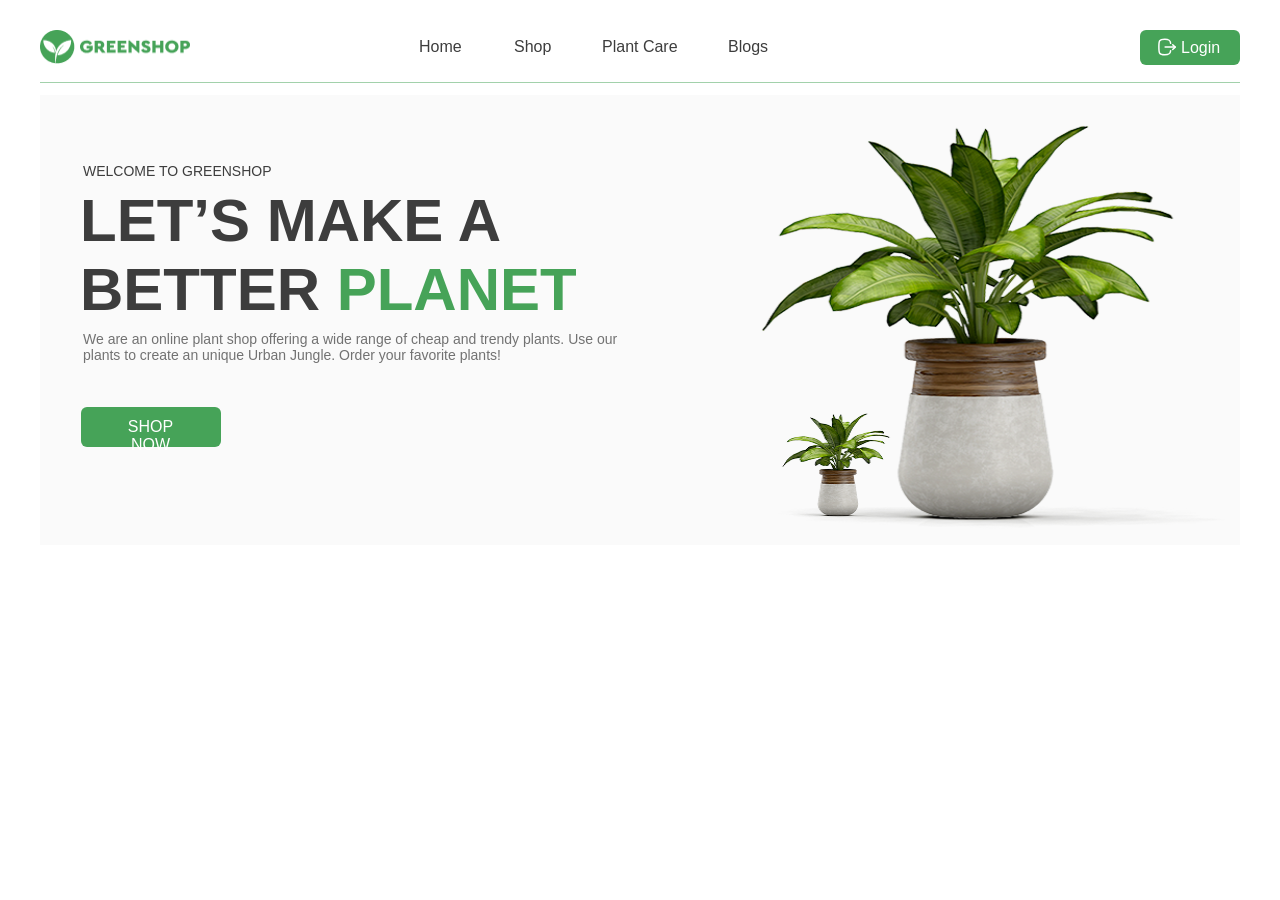
==== lesson06/index.html @ e9ef481f "/lesson05" ====
<!DOCTYPE html>
<html lang="en">

<head>
    <meta charset="UTF-8">
    <meta name="viewport" content="width=device-width, initial-scale=1.0">
    <link rel="stylesheet" href="css/style.css">
    <title>Menu-banner</title>
</head>

<body class="body">
    <div class="wrapper">
        <header class="header-menu">
            <a href="#" class="upper-logo">
                <img src="img/Group (1).png" alt="">
            </a>
            <ul class="links-to-pages">
                <li class="link-home"><a href="#">Home</a></li>
                <li class="link-shop"><a href="#">Shop</a></li>
                <li class="link-plant-care"><a href="#">Plant Care</a></li>
                <li class="link-blogs"><a href="#">Blogs</a></li>
            </ul>
            <button class="button-login" type="button"> <svg xmlns="http://www.w3.org/2000/svg" width="20" height="20"
                    viewBox="0 0 20 20" fill="none">
                    <path d="M18.1592 10.1006H8.125" stroke="white" stroke-width="1.5" stroke-linecap="round"
                        stroke-linejoin="round" />
                    <path d="M15.7203 7.67059L18.1603 10.1006L15.7203 12.5306" stroke="white" stroke-width="1.5"
                        stroke-linecap="round" stroke-linejoin="round" />
                    <path
                        d="M13.6332 6.35826C13.3582 3.37493 12.2415 2.2916 7.79985 2.2916C1.88234 2.2916 1.88234 4.2166 1.88234 9.99993C1.88234 15.7833 1.88234 17.7083 7.79985 17.7083C12.2415 17.7083 13.3582 16.6249 13.6332 13.6416"
                        stroke="white" stroke-width="1.5" stroke-linecap="round" stroke-linejoin="round" />
                </svg>Login
            </button>
        </header>
        <main class="main-banner">
            <section>
                <div class="first-banner-text">
                    <h2>welcome to greenshop</h2>
                </div>
                <div class="second-banner-text">
                    <h1 class="text-h1">let’s make a better <span>Planet</span></h1>
                </div>
                <div class="banner-img"> <img src="img/Group 34.png" alt=""></div>
                <p class="banner-paragraph">We are an online plant shop offering a wide range of cheap and trendy
                    plants. Use our plants to
                    create an unique Urban Jungle. Order your favorite plants!</p>
                <button class="button-to-shop" type="button"><span>shop now</span></button>
            </section>
        </main>
    </div>
</body>

</html>
---- lesson06/css/style.css ----
* {
    margin: 0;
    box-sizing: border-box;
}

.body {
    margin-top: 30px;
    font-family: Tahoma, sans-serif;
    font-style: normal;
    font-weight: normal;
    font-size: 16px;
}

.wrapper {
    width: 1200px;
    margin: 0 auto;
}

.header-menu {
    width: 1200px;
    height: 53px;
    margin-bottom: 12px;
    display: inline-flex;
}

header {
    border-bottom: 0.3px solid #46A35880;
}

.upper-logo img {
    width: 150px;
    height: 34.3px;
    margin: 0;
    margin-right: 229px;
}

.links-to-pages {
    width: 354px;
    height: 45px;
    padding: 0px;
    margin: 0px;
    display: inline-flex;
    margin-top: 8px;
    list-style: none;
}

a {
    text-decoration: none;
    height: 20px;
    color: #3D3D3D;
}

.link-home {
    width: 48px;
}

.link-shop {
    width: 41px;
    margin-left: 47px;
}

.link-plant-care {
    width: 90px;
    margin-left: 47px;
}

.link-blogs {
    width: 45px;
    margin-left: 36px;
}

.button-login svg {
    margin-top: 7px;
    margin-bottom: 8px;
    margin-left: 17px;
    margin-right: 4px;
}

.button-login {
    margin: 0px;
    padding: 0px;
    width: 100px;
    height: 35px;
    margin-left: 367px;
    background-color: #46A358;
    border-radius: 6px;
    border: none;
    font-size: 16px;
    font-family: Tahoma, sans-serif;
    display: flex;
    align-items: center;
    justify-content: flex-start;
    color: #FFFFFF;
}

.main-banner {
    width: 1200px;
    height: 450px;
    background-color: #F5F5F580;
    margin-bottom: 52px;
    display: inline-block;
}

.first-banner-text h2 {
    width: 205px;
    height: 16px;
    font-size: 14px;
    font-family: Tahoma, sans-serif;
    margin-top: 68px;
    margin-left: 43px;
    padding: 0px;
    font-style: normal;
    font-weight: normal;
    text-transform: uppercase;
    color: #3D3D3D;
}

.second-banner-text {
    width: 530px;
    height: 140px;
    margin-left: 40px;
    margin-top: 7px;
    padding: 0px;
}

.text-h1 {
    font-size: 60px;
    font-weight: 900;
    color: #3D3D3D;
    font-style: normal;
    text-transform: uppercase;
    font-family: Tahoma, sans-serif;
}

.text-h1 span {
    color: #46A358;
    font-size: 60px;
}

.banner-img img {
    width: 507px;
    height: 450px;
    margin-left: 693px;
    top: 95px;
    position: absolute;
}

.banner-paragraph {
    width: 557px;
    font-size: 14px;
    margin-left: 43px;
    margin-top: 5px;
    color: #727272;
}

.button-to-shop {
    width: 140px;
    height: 40px;
    margin-top: 44px;
    margin-left: 41px;
    border-radius: 6px;
    border: none;
    background-color: #46A358;
    padding-left: 26px;
    padding-top: 11px;
    padding-right: 27px;
    padding-bottom: 9px;
}

.button-to-shop span {
    font-size: 16px;
    font-family: Tahoma, sans-serif;
    color: #FFFFFF;
    text-transform: uppercase;
    padding: 0px;
    margin: 0px;
}
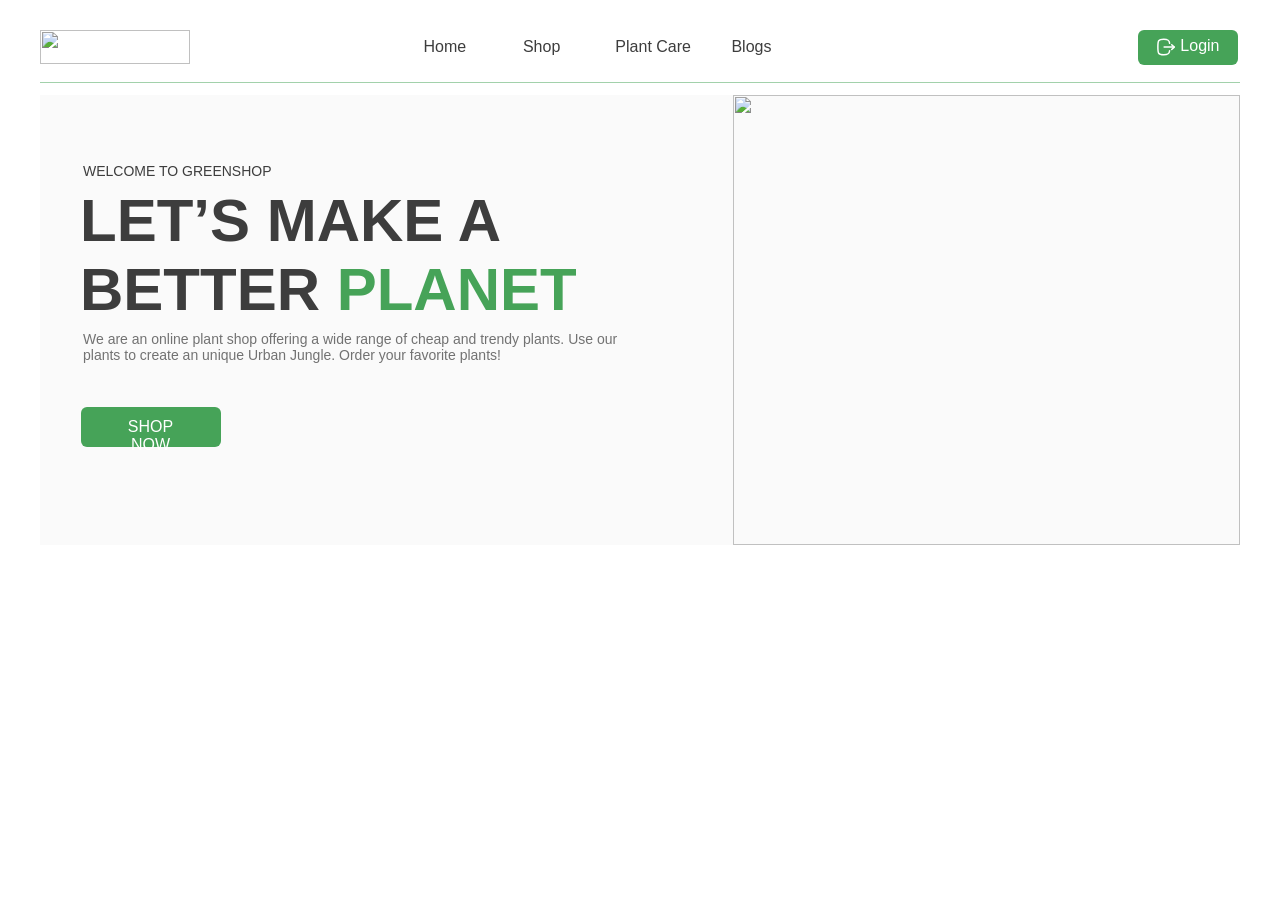
==== commit 2bdf1db7: "lesson06" ====
--- a/lesson06/index.html
+++ b/lesson06/index.html
@@ -29,7 +29,7 @@
                     <path
                         d="M13.6332 6.35826C13.3582 3.37493 12.2415 2.2916 7.79985 2.2916C1.88234 2.2916 1.88234 4.2166 1.88234 9.99993C1.88234 15.7833 1.88234 17.7083 7.79985 17.7083C12.2415 17.7083 13.3582 16.6249 13.6332 13.6416"
                         stroke="white" stroke-width="1.5" stroke-linecap="round" stroke-linejoin="round" />
-                </svg>Login
+                </svg><span>Login</span>
             </button>
         </header>
         <main class="main-banner">
--- a/lesson06/css/style.css
+++ b/lesson06/css/style.css
@@ -20,7 +20,7 @@
     width: 1200px;
     height: 53px;
     margin-bottom: 12px;
-    display: inline-flex;
+    display: inline-block;
 }
 
 header {
@@ -39,9 +39,14 @@
     height: 45px;
     padding: 0px;
     margin: 0px;
-    display: inline-flex;
-    margin-top: 8px;
+    display: inline-block;
+    vertical-align: middle;
     list-style: none;
+    margin-right: 356px;
+}
+
+.links-to-pages li {
+    display: inline-block;
 }
 
 a {
@@ -60,37 +65,37 @@
 }
 
 .link-plant-care {
-    width: 90px;
     margin-left: 47px;
 }
 
 .link-blogs {
-    width: 45px;
     margin-left: 36px;
-}
-
-.button-login svg {
-    margin-top: 7px;
-    margin-bottom: 8px;
-    margin-left: 17px;
-    margin-right: 4px;
 }
 
 .button-login {
     margin: 0px;
-    padding: 0px;
+    padding-top: 7px;
+    padding-bottom: 8px;
+    padding-left: 17px;
+    padding-right: 17px;
     width: 100px;
     height: 35px;
-    margin-left: 367px;
     background-color: #46A358;
     border-radius: 6px;
     border: none;
     font-size: 16px;
     font-family: Tahoma, sans-serif;
-    display: flex;
-    align-items: center;
-    justify-content: flex-start;
+    display: inline-block;
+    vertical-align: top;
     color: #FFFFFF;
+}
+
+.button-login span {
+    vertical-align: top;
+    height: 20px;
+    width: 42px;
+    margin-left: 4px;
+    margin-bottom: 7px;
 }
 
 .main-banner {
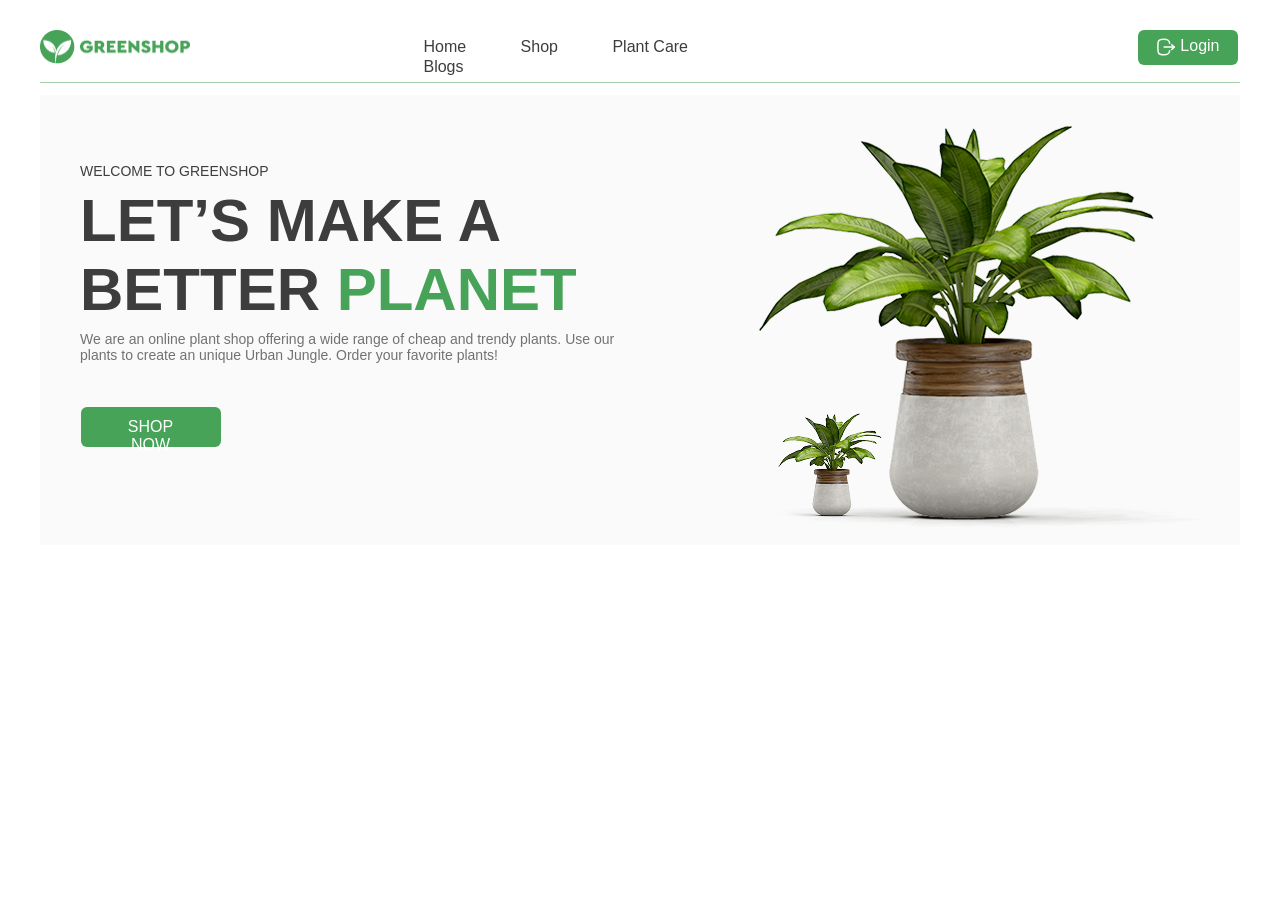
==== commit d9b26a31: "/lesson07" ====
--- a/lesson06/index.html
+++ b/lesson06/index.html
@@ -12,13 +12,13 @@
     <div class="wrapper">
         <header class="header-menu">
             <a href="#" class="upper-logo">
-                <img src="img/Group (1).png" alt="">
+                <img src="img/logo.png" alt="">
             </a>
             <ul class="links-to-pages">
-                <li class="link-home"><a href="#">Home</a></li>
-                <li class="link-shop"><a href="#">Shop</a></li>
-                <li class="link-plant-care"><a href="#">Plant Care</a></li>
-                <li class="link-blogs"><a href="#">Blogs</a></li>
+                <li><a href="#">Home</a></li>
+                <li><a href="#">Shop</a></li>
+                <li><a href="#">Plant Care</a></li>
+                <li><a href="#">Blogs</a></li>
             </ul>
             <button class="button-login" type="button"> <svg xmlns="http://www.w3.org/2000/svg" width="20" height="20"
                     viewBox="0 0 20 20" fill="none">
@@ -32,19 +32,21 @@
                 </svg><span>Login</span>
             </button>
         </header>
-        <main class="main-banner">
-            <section>
-                <div class="first-banner-text">
-                    <h2>welcome to greenshop</h2>
+        <main>
+            <section class="main-banner">
+                <div class="banner-text">
+                    <div class="first-banner-text">
+                        <h2>welcome to greenshop</h2>
+                    </div>
+                    <div class="second-banner-text">
+                        <h1 class="text-h1">let’s make a better <span>Planet</span></h1>
+                    </div>
+                    <p class="banner-paragraph">We are an online plant shop offering a wide range of cheap and trendy
+                        plants. Use our plants to
+                        create an unique Urban Jungle. Order your favorite plants!</p>
+                    <button class="button-to-shop" type="button"><span>shop now</span></button>
                 </div>
-                <div class="second-banner-text">
-                    <h1 class="text-h1">let’s make a better <span>Planet</span></h1>
-                </div>
-                <div class="banner-img"> <img src="img/Group 34.png" alt=""></div>
-                <p class="banner-paragraph">We are an online plant shop offering a wide range of cheap and trendy
-                    plants. Use our plants to
-                    create an unique Urban Jungle. Order your favorite plants!</p>
-                <button class="button-to-shop" type="button"><span>shop now</span></button>
+                <div class="banner-img"> <img src="img/baner.png" alt=""></div>
             </section>
         </main>
     </div>
--- a/lesson06/css/style.css
+++ b/lesson06/css/style.css
@@ -21,10 +21,8 @@
     height: 53px;
     margin-bottom: 12px;
     display: inline-block;
-}
-
-header {
     border-bottom: 0.3px solid #46A35880;
+    text-decoration: none;
 }
 
 .upper-logo img {
@@ -47,30 +45,21 @@
 
 .links-to-pages li {
     display: inline-block;
+    text-decoration: none;
+    list-style: none;
+    height: 20px;
+    margin-right: 50px;
 }
 
-a {
+.header-menu a {
     text-decoration: none;
-    height: 20px;
     color: #3D3D3D;
 }
 
-.link-home {
-    width: 48px;
+.links-to-pages li:last-child {
+    margin-right: 0;
 }
 
-.link-shop {
-    width: 41px;
-    margin-left: 47px;
-}
-
-.link-plant-care {
-    margin-left: 47px;
-}
-
-.link-blogs {
-    margin-left: 36px;
-}
 
 .button-login {
     margin: 0px;
@@ -106,13 +95,17 @@
     display: inline-block;
 }
 
+.banner-text {
+    margin-right: 90px;
+}
+
 .first-banner-text h2 {
     width: 205px;
     height: 16px;
     font-size: 14px;
     font-family: Tahoma, sans-serif;
     margin-top: 68px;
-    margin-left: 43px;
+    margin-left: 40px;
     padding: 0px;
     font-style: normal;
     font-weight: normal;
@@ -142,18 +135,16 @@
     font-size: 60px;
 }
 
-.banner-img img {
+.banner-img {
     width: 507px;
     height: 450px;
-    margin-left: 693px;
-    top: 95px;
-    position: absolute;
+    display: inline-block;
 }
 
 .banner-paragraph {
     width: 557px;
     font-size: 14px;
-    margin-left: 43px;
+    margin-left: 40px;
     margin-top: 5px;
     color: #727272;
 }
@@ -179,4 +170,11 @@
     text-transform: uppercase;
     padding: 0px;
     margin: 0px;
+}
+
+.banner-text,
+.banner-img {
+    display: inline-block;
+    vertical-align: top;
+    font-size: 16px;
 }
